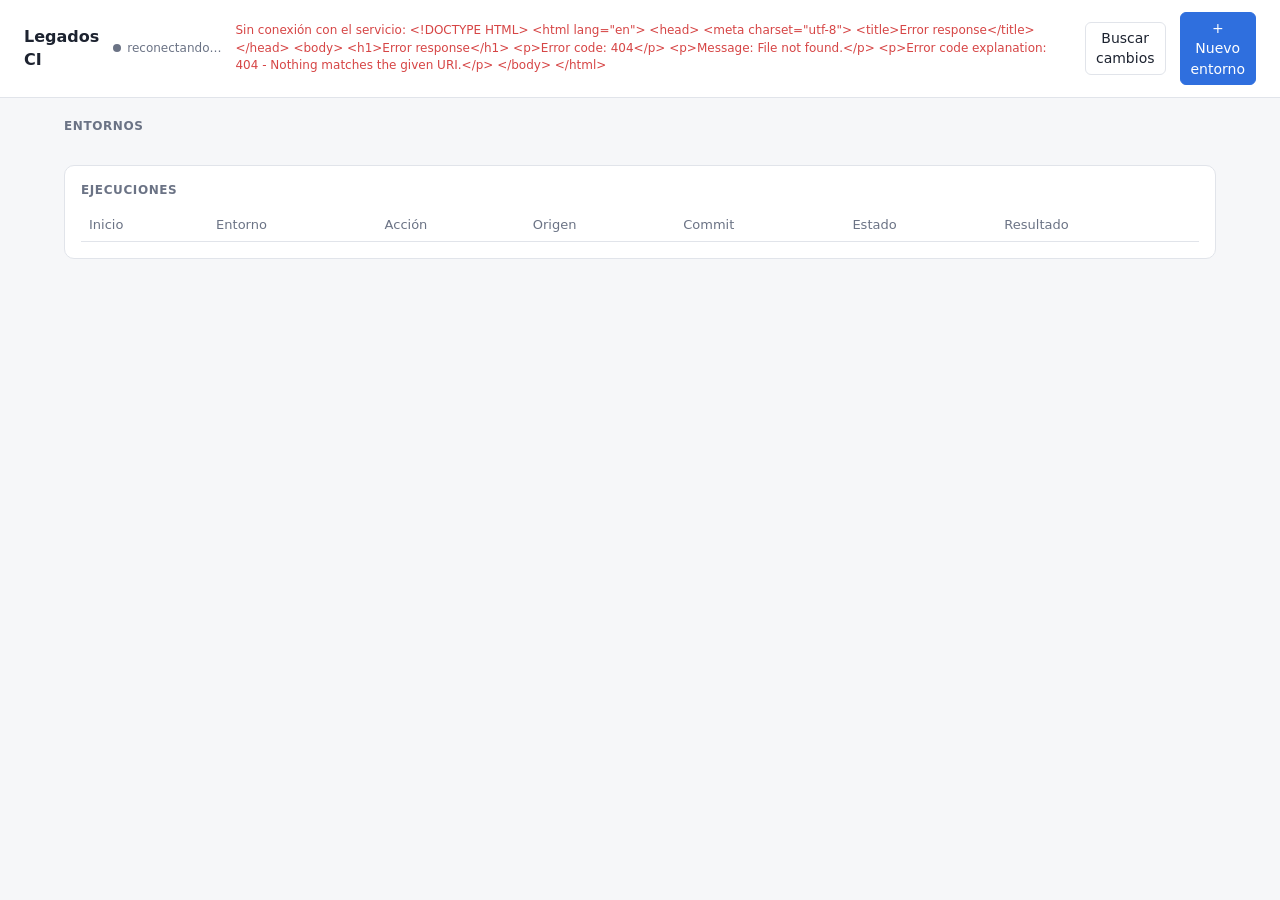
==== src/LegadosCI/wwwroot/index.html @ dcb75248 "Renombrar ENSE CI -> Legados CI Renombra la herramienta (namespace, csproj, carpeta src, servicio de" ====
<!doctype html>
<html lang="es">
<head>
<meta charset="utf-8">
<meta name="viewport" content="width=device-width, initial-scale=1">
<title>Legados CI</title>
<style>
  :root {
    --bg: #f6f7f9; --panel: #fff; --panel2: #f1f3f6; --text: #1d2330; --muted: #6b7385; --border: #e1e4ea;
    --accent: #2f6fde; --ok: #1f9d55; --bad: #d64545; --warn: #c98a00; --mono: ui-monospace, Consolas, monospace;
  }
  @media (prefers-color-scheme: dark) {
    :root { --bg: #14171d; --panel: #1c2028; --panel2: #232833; --text: #e4e7ee; --muted: #8b93a5; --border: #2c323d; --accent: #5b8ff0; }
  }
  * { box-sizing: border-box; }
  body { margin: 0; font: 14px/1.45 system-ui, -apple-system, "Segoe UI", sans-serif; background: var(--bg); color: var(--text); }
  header { display: flex; align-items: center; gap: 14px; padding: 12px 24px; border-bottom: 1px solid var(--border); background: var(--panel); position: sticky; top: 0; z-index: 5; }
  header h1 { font-size: 16px; margin: 0; }
  .live { display: inline-flex; align-items: center; gap: 6px; font-size: 12px; color: var(--muted); }
  .live i { width: 8px; height: 8px; border-radius: 50%; background: var(--muted); }
  .live.on i { background: var(--ok); box-shadow: 0 0 0 3px color-mix(in srgb, var(--ok) 25%, transparent); }
  header .meta { color: var(--muted); font-size: 12px; margin-right: auto; }
  main { max-width: 1200px; margin: 0 auto; padding: 20px 24px 60px; display: grid; gap: 20px; }
  h2 { font-size: 12px; text-transform: uppercase; letter-spacing: .05em; color: var(--muted); margin: 0 0 10px; display: flex; align-items: center; gap: 10px; }
  h2 .grow { flex: 1; }
  .card { background: var(--panel); border: 1px solid var(--border); border-radius: 10px; padding: 16px; }
  .envs { display: grid; gap: 12px; }
  .env { display: grid; grid-template-columns: 1fr 230px; gap: 12px 20px; }
  .env.busy { border-color: var(--accent); }
  .env-title { display: flex; align-items: center; gap: 8px; flex-wrap: wrap; }
  .env-title b { font-size: 15px; }
  .dot { width: 9px; height: 9px; border-radius: 50%; background: var(--muted); display: inline-block; }
  .dot.on { background: var(--ok); }
  .tag { font-size: 11px; padding: 1px 8px; border-radius: 10px; border: 1px solid var(--border); color: var(--muted); white-space: nowrap; }
  .tag.local { color: #8a5cf6; border-color: #8a5cf6; }
  .tag.warn { color: var(--warn); border-color: var(--warn); }
  .tag.busy { color: var(--accent); border-color: var(--accent); }
  .rows { display: grid; grid-template-columns: 105px 1fr; gap: 4px 10px; font-size: 13px; margin-top: 10px; }
  .rows > span:nth-child(odd) { color: var(--muted); }
  code, .mono { font-family: var(--mono); font-size: 12px; }
  .muted { color: var(--muted); }
  .status { margin-top: 10px; padding: 8px 10px; border-radius: 8px; background: var(--panel2); font-size: 13px; display: flex; gap: 8px; align-items: center; }
  .status.run { color: var(--accent); }
  .status.wait { color: var(--warn); }
  .spinner { width: 12px; height: 12px; border: 2px solid currentColor; border-right-color: transparent; border-radius: 50%; animation: spin .8s linear infinite; flex: none; }
  @keyframes spin { to { transform: rotate(360deg); } }
  details.pending { margin-top: 8px; font-size: 13px; }
  details.pending summary { cursor: pointer; color: var(--warn); }
  details.pending ul { margin: 6px 0 0; padding-left: 18px; }
  details.pending li { margin: 2px 0; }
  .actions { display: flex; flex-direction: column; gap: 6px; }
  .actions .row { display: flex; gap: 6px; }
  .actions .row > * { flex: 1; min-width: 0; }
  button, select, input { font: inherit; color: inherit; background: var(--panel); border: 1px solid var(--border); border-radius: 6px; padding: 5px 10px; }
  button { cursor: pointer; }
  button:hover:not(:disabled) { border-color: var(--accent); }
  button.primary { background: var(--accent); border-color: var(--accent); color: #fff; }
  button.danger:hover:not(:disabled) { border-color: var(--bad); color: var(--bad); }
  button:disabled { opacity: .5; cursor: default; }
  table { width: 100%; border-collapse: collapse; font-size: 13px; }
  th, td { text-align: left; padding: 6px 8px; border-bottom: 1px solid var(--border); vertical-align: top; }
  th { color: var(--muted); font-weight: 500; }
  tr.job { cursor: pointer; }
  tr.job:hover td { background: var(--panel2); }
  .st-Succeeded { color: var(--ok); } .st-Failed { color: var(--bad); } .st-Running { color: var(--accent); } .st-Queued { color: var(--muted); }
  pre.log { margin: 0; max-height: 480px; overflow: auto; background: #0f1218; color: #d5dae3; padding: 12px; border-radius: 6px; font: 12px/1.4 var(--mono); white-space: pre-wrap; }
  .err { color: var(--bad); }
  a { color: var(--accent); }
  .empty { color: var(--muted); text-align: center; padding: 28px; }

  /* branch picker */
  dialog { border: 1px solid var(--border); border-radius: 12px; padding: 0; width: min(760px, calc(100vw - 32px)); background: var(--panel); color: var(--text); }
  dialog::backdrop { background: rgb(0 0 0 / .45); }
  .picker-head { padding: 14px 16px; border-bottom: 1px solid var(--border); display: grid; gap: 10px; }
  .picker-head .row { display: flex; gap: 8px; align-items: center; flex-wrap: wrap; }
  .picker-head input[type=search] { flex: 1; min-width: 200px; padding: 8px 10px; }
  .seg { display: inline-flex; border: 1px solid var(--border); border-radius: 6px; overflow: hidden; }
  .seg button { border: 0; border-radius: 0; }
  .seg button.on { background: var(--accent); color: #fff; }
  .branch-list { max-height: 52vh; overflow: auto; padding: 6px 8px; }
  .group > .group-name { font-size: 12px; color: var(--muted); padding: 8px 8px 4px; text-transform: uppercase; letter-spacing: .04em; cursor: pointer; user-select: none; }
  .group.closed .branch { display: none; }
  .branch { display: grid; grid-template-columns: 1fr auto; gap: 2px 12px; padding: 8px 10px; border-radius: 8px; cursor: pointer; border: 1px solid transparent; }
  .branch:hover { background: var(--panel2); }
  .branch.sel { border-color: var(--accent); background: color-mix(in srgb, var(--accent) 10%, transparent); }
  .branch .bn { font-family: var(--mono); font-size: 13px; }
  .branch .when { font-size: 12px; color: var(--muted); text-align: right; }
  .branch .sub { grid-column: 1 / -1; font-size: 12px; color: var(--muted); white-space: nowrap; overflow: hidden; text-overflow: ellipsis; }
  .picker-foot { padding: 12px 16px; border-top: 1px solid var(--border); display: flex; gap: 8px; align-items: center; flex-wrap: wrap; }
  .picker-foot .grow { flex: 1; }
  .picker-foot input[name=name] { width: 170px; }

  #toasts { position: fixed; right: 16px; bottom: 16px; display: grid; gap: 8px; z-index: 10; }
  .toast { background: var(--panel); border: 1px solid var(--border); border-left: 4px solid var(--accent); border-radius: 8px; padding: 10px 14px; box-shadow: 0 6px 20px rgb(0 0 0 / .18); max-width: 380px; font-size: 13px; }
  .toast.ok { border-left-color: var(--ok); } .toast.bad { border-left-color: var(--bad); }
  @media (max-width: 760px) { .env { grid-template-columns: 1fr; } header { flex-wrap: wrap; } main { padding: 16px; } }
</style>
</head>
<body>
<header>
  <h1>Legados CI</h1>
  <span class="live" id="live"><i></i><span>conectando…</span></span>
  <span class="meta" id="meta"></span>
  <button id="fetch" title="Comprobar ahora el remoto y el repo local">Buscar cambios</button>
  <button class="primary" id="newEnv">+ Nuevo entorno</button>
</header>
<main>
  <section>
    <h2>Entornos</h2>
    <div class="envs" id="envs"></div>
  </section>

  <section class="card">
    <h2>Ejecuciones</h2>
    <table>
      <thead><tr><th>Inicio</th><th>Entorno</th><th>Acción</th><th>Origen</th><th>Commit</th><th>Estado</th><th>Resultado</th></tr></thead>
      <tbody id="jobs"></tbody>
    </table>
  </section>

  <section class="card" id="logCard" hidden>
    <h2><span id="logTitle">Log</span><span class="grow"></span><button id="closeLog">Cerrar</button></h2>
    <pre class="log" id="log"></pre>
  </section>
</main>

<dialog id="picker">
  <form method="dialog" id="pickerForm">
    <div class="picker-head">
      <b id="pickerTitle">Elegir rama</b>
      <div class="row">
        <input type="search" name="q" placeholder="Buscar rama, autor o mensaje…" autocomplete="off">
        <div class="seg" id="sourceSeg">
          <button type="button" data-source="remote" class="on">Remoto</button>
          <button type="button" data-source="local">Mi repo local</button>
        </div>
      </div>
    </div>
    <div class="branch-list" id="branchList"></div>
    <div class="picker-foot" id="pickerFoot">
      <span class="muted" id="pickedLabel">Ninguna rama seleccionada</span>
      <span class="grow"></span>
      <span data-new-only><input name="name" placeholder="nombre del entorno"></span>
      <select name="configuration" data-new-only>
        <option>Desenvolvimento</option><option>Qualidade</option><option>Producao</option><option>Release</option><option>Debug</option>
      </select>
      <label data-new-only class="muted"><input type="checkbox" name="autoDeploy" checked> auto-deploy</label>
      <button value="cancel" formnovalidate>Cancelar</button>
      <button class="primary" id="pickerOk" value="ok" disabled>Crear y desplegar</button>
    </div>
    <div class="err" id="pickerErr" style="padding:0 16px 12px"></div>
  </form>
</dialog>

<div id="toasts"></div>

<script>
const $ = s => document.querySelector(s);
const esc = s => String(s ?? '').replace(/[&<>"]/g, c => ({ '&': '&amp;', '<': '&lt;', '>': '&gt;', '"': '&quot;' }[c]));
const short = c => c ? c.slice(0, 7) : '—';
const ACTIONS = { Deploy: 'Deploy', Rollback: 'Rollback', Start: 'Arrancar', Stop: 'Parar', Restart: 'Reiniciar', Purge: 'Eliminar' };
const SOURCE = { remote: 'remoto', local: 'local' };

function ago(d) {
  if (!d) return '—';
  const s = Math.round((Date.now() - new Date(d)) / 1000);
  if (s < 0) return `en ${-s}s`;
  if (s < 60) return `hace ${s}s`;
  if (s < 3600) return `hace ${Math.floor(s / 60)} min`;
  if (s < 86400) return `hace ${Math.floor(s / 3600)} h`;
  return `hace ${Math.floor(s / 86400)} d`;
}
const fmt = d => d ? new Date(d).toLocaleString('es-ES', { dateStyle: 'short', timeStyle: 'short' }) : '—';

let state = null, branches = [], jobs = [], openLog = null, knownJobs = new Map();

async function api(method, url, body) {
  const r = await fetch(url, body ? { method, headers: { 'Content-Type': 'application/json' }, body: JSON.stringify(body) } : { method });
  if (!r.ok) throw new Error((await r.text()).replace(/^"|"$/g, '') || r.statusText);
  return r.headers.get('content-type')?.includes('json') ? r.json() : r.text();
}

function toast(text, kind = '') {
  const el = document.createElement('div');
  el.className = `toast ${kind}`;
  el.innerHTML = text;
  $('#toasts').append(el);
  setTimeout(() => el.remove(), 7000);
}

// ---------------------------------------------------------------- environments

function statusLine(e) {
  const j = e.job;
  if (j) {
    const what = j.status === 'Queued' ? 'En cola' : (j.step || 'Iniciando');
    const target = j.commit ? ` · <code>${short(j.commit)}</code>${j.subject ? ' ' + esc(j.subject) : ''}` : '';
    return `<div class="status run"><span class="spinner"></span><span><b>${ACTIONS[j.kind]}</b> · ${esc(what)}${target}</span>
      <a href="#" data-log="${j.id}" style="margin-left:auto">ver log</a></div>`;
  }
  if (e.autoDeployAt) {
    const secs = Math.max(0, Math.round((new Date(e.autoDeployAt) - Date.now()) / 1000));
    return `<div class="status wait"><span class="spinner"></span><span>Cambios detectados · deploy automático en <b data-countdown="${e.autoDeployAt}">${secs}s</b> (espera por si llegan más commits)</span></div>`;
  }
  return '';
}

function renderEnv(e) {
  const d = e.deployed, h = e.head;
  const upToDate = d && h && d.commit === h.commit;
  const backups = e.backups.map(b => `<option value="${esc(b.name)}">${fmt(b.date)} · ${esc(b.commit.slice(0, 7))} · ${esc(b.reason)}</option>`).join('');
  const busy = !!e.job;
  const pending = e.pending?.length
    ? `<details class="pending"><summary>${e.pending.length}${e.pending.length >= 30 ? '+' : ''} commit(s) sin desplegar</summary><ul>${
        e.pending.map(c => `<li><code>${short(c.commit)}</code> ${esc(c.subject)} <span class="muted">· ${esc(c.author)} · ${ago(c.date)}</span></li>`).join('')
      }</ul></details>` : '';
  return `<div class="card env ${busy ? 'busy' : ''}" data-env="${esc(e.name)}">
    <div>
      <div class="env-title">
        <span class="dot ${e.running ? 'on' : ''}" title="${e.running ? 'En ejecución' : 'Parado'}"></span>
        <b>${esc(e.name)}</b>
        <span class="tag mono ${e.source === 'local' ? 'local' : ''}" title="Origen: ${SOURCE[e.source]}">${esc(e.branch)}${e.source === 'local' ? ' · local' : ''}</span>
        <span class="tag">${esc(e.configuration)}</span>
        <span class="tag">${e.autoDeploy ? 'auto-deploy' : 'manual'}</span>
        ${!h ? '<span class="tag warn">la rama ya no existe</span>' : upToDate ? '<span class="tag">al día</span>' : d ? '<span class="tag warn">desactualizado</span>' : ''}
      </div>
      <div class="rows">
        <span>URL</span><span><a href="${esc(e.url)}" target="_blank">${esc(e.url)}</a></span>
        <span>Desplegado</span><span>${d ? `<code>${esc(d.shortCommit)}</code> ${esc(d.subject)} <span class="muted">· ${ago(d.deployedAt)}</span>` : '<span class="muted">nada todavía</span>'}</span>
        <span>Último commit</span><span>${h ? `<code>${short(h.commit)}</code> ${esc(h.subject)} <span class="muted">· ${esc(h.author)} · ${ago(h.date)}</span>` : '—'}</span>
      </div>
      ${pending}
      ${statusLine(e)}
    </div>
    <div class="actions">
      <button class="primary" data-act="deploy" ${busy ? 'disabled' : ''}>${upToDate ? 'Redesplegar' : 'Desplegar ahora'}</button>
      <div class="row">
        <select data-backup ${e.backups.length ? '' : 'disabled'} title="Backups">${backups || '<option>sin backups</option>'}</select>
      </div>
      <button data-act="rollback" ${busy || !e.backups.length ? 'disabled' : ''}>Restaurar backup</button>
      <div class="row">
        <button data-act="${e.running ? 'stop' : 'start'}" ${busy ? 'disabled' : ''}>${e.running ? 'Parar' : 'Arrancar'}</button>
        <button data-act="restart" ${busy ? 'disabled' : ''}>Reiniciar</button>
      </div>
      <div class="row">
        <button data-act="toggleAuto">${e.autoDeploy ? 'Pasar a manual' : 'Activar auto'}</button>
        <button data-act="changeBranch">Cambiar rama</button>
      </div>
      <button class="danger" data-act="delete" ${busy ? 'disabled' : ''}>Eliminar entorno</button>
    </div>
  </div>`;
}

function renderJobs() {
  $('#jobs').innerHTML = jobs.map(j => `<tr class="job" data-job="${j.id}">
      <td>${fmt(j.startedAt || j.queuedAt)}</td><td>${esc(j.env)}</td><td>${ACTIONS[j.kind] || j.kind}</td><td>${esc(j.trigger)}</td>
      <td><code>${short(j.commit)}</code></td><td class="st-${j.status}">${j.status}${j.step ? ' · ' + esc(j.step) : ''}</td><td>${esc(j.summary)}</td></tr>`).join('')
    || '<tr><td colspan="7" class="muted">Sin ejecuciones.</td></tr>';
}

function notifyFinished() {
  for (const j of jobs) {
    const before = knownJobs.get(j.id);
    if (before && before !== j.status && (j.status === 'Succeeded' || j.status === 'Failed')) {
      const ok = j.status === 'Succeeded';
      toast(`<b>${esc(j.env)}</b> · ${ACTIONS[j.kind]} ${ok ? 'completado' : 'fallido'}<br><span class="muted">${esc(j.summary)}</span>`, ok ? 'ok' : 'bad');
    }
    knownJobs.set(j.id, j.status);
  }
}

async function refresh() {
  try {
    [state, jobs] = await Promise.all([api('GET', '/api/state'), api('GET', '/api/jobs')]);
    $('#meta').innerHTML = `remoto revisado ${ago(state.lastCheck)} (cada ${state.pollIntervalSec}s)` +
      (state.localRepoPath ? ` · vigilando repo local` : '') +
      (state.lastError ? ` · <span class="err">${esc(state.lastError)}</span>` : '');
    $('#envs').innerHTML = state.environments.length
      ? state.environments.map(renderEnv).join('')
      : '<div class="card empty">No hay entornos todavía.<br><br><button class="primary" onclick="openPicker()">+ Crear el primero eligiendo una rama</button></div>';
    renderJobs();
    notifyFinished();
    if (openLog) await loadLog();
  } catch (err) {
    $('#meta').innerHTML = `<span class="err">Sin conexión con el servicio: ${esc(err.message)}</span>`;
  }
}

let refreshTimer = null;
const scheduleRefresh = () => { clearTimeout(refreshTimer); refreshTimer = setTimeout(refresh, 150); };

// Live updates (Server-Sent Events) + a slow fallback poll for things the server can't notice (e.g. IIS Express killed by hand).
function connect() {
  const es = new EventSource('/api/events');
  es.onopen = () => { $('#live').className = 'live on'; $('#live span').textContent = 'en vivo'; };
  es.onmessage = scheduleRefresh;
  es.onerror = () => { $('#live').className = 'live'; $('#live span').textContent = 'reconectando…'; };
}
setInterval(refresh, 15000);
setInterval(() => document.querySelectorAll('[data-countdown]').forEach(el => {
  el.textContent = Math.max(0, Math.round((new Date(el.dataset.countdown) - Date.now()) / 1000)) + 's';
}), 1000);

async function loadLog() {
  const pre = $('#log');
  const atBottom = pre.scrollTop + pre.clientHeight >= pre.scrollHeight - 20;
  pre.textContent = await api('GET', `/api/jobs/${openLog}/log`);
  const j = jobs.find(x => x.id === openLog);
  $('#logTitle').textContent = j ? `Log · ${j.env} · ${ACTIONS[j.kind] || j.kind} · ${j.status}` : 'Log';
  if (atBottom) pre.scrollTop = pre.scrollHeight;
}

function showLog(id) {
  openLog = id;
  $('#logCard').hidden = false;
  $('#log').textContent = '';
  loadLog().then(() => $('#logCard').scrollIntoView({ behavior: 'smooth' }));
}

$('#closeLog').onclick = () => { openLog = null; $('#logCard').hidden = true; };
$('#jobs').addEventListener('click', ev => { const row = ev.target.closest('tr[data-job]'); if (row) showLog(row.dataset.job); });

$('#envs').addEventListener('click', async ev => {
  const link = ev.target.closest('[data-log]');
  if (link) { ev.preventDefault(); showLog(link.dataset.log); return; }
  const btn = ev.target.closest('button[data-act]');
  if (!btn) return;
  const card = btn.closest('[data-env]'), name = card.dataset.env, act = btn.dataset.act;
  const env = state.environments.find(e => e.name === name);
  try {
    if (act === 'rollback') {
      const backup = card.querySelector('[data-backup]').value;
      if (!confirm(`¿Restaurar ${backup} en ${name}?\nLa versión actual se guardará antes en un zip.`)) return;
      await api('POST', `/api/envs/${name}/rollback?arg=${encodeURIComponent(backup)}`);
    } else if (act === 'delete') {
      if (!confirm(`¿Eliminar el entorno ${name}?\nSe para el sitio y se borran su carpeta y sus backups.`)) return;
      await api('DELETE', `/api/envs/${name}`);
    } else if (act === 'toggleAuto') {
      await api('PUT', `/api/envs/${name}`, { autoDeploy: !env.autoDeploy });
    } else if (act === 'changeBranch') {
      openPicker(env);
      return;
    } else {
      await api('POST', `/api/envs/${name}/${act}`);
    }
    refresh();
  } catch (err) { toast(esc(err.message), 'bad'); }
});

// ---------------------------------------------------------------- branch picker

const picker = { source: 'remote', selected: null, env: null, closed: new Set() };

async function openPicker(env = null) {
  picker.env = env;
  picker.source = env?.source || 'remote';
  picker.selected = env ? { name: env.branch, source: env.source } : null;
  const f = $('#pickerForm');
  f.q.value = '';
  f.name.value = '';
  $('#pickerErr').textContent = '';
  $('#pickerTitle').textContent = env ? `Cambiar la rama de «${env.name}»` : 'Nuevo entorno: elige una rama';
  $('#pickerOk').textContent = env ? 'Cambiar rama' : 'Crear y desplegar';
  document.querySelectorAll('[data-new-only]').forEach(el => el.hidden = !!env);
  $('#picker').showModal();
  branches = await api('GET', '/api/branches');
  renderBranches();
  f.q.focus();
}

function renderBranches() {
  document.querySelectorAll('#sourceSeg button').forEach(b => b.classList.toggle('on', b.dataset.source === picker.source));
  const q = $('#pickerForm').q.value.trim().toLowerCase();
  const used = new Map((state?.environments || []).map(e => [`${e.source}:${e.branch}`, e.name]));
  const list = branches.filter(b => b.source === picker.source &&
    (!q || b.name.toLowerCase().includes(q) || b.subject.toLowerCase().includes(q) || b.author.toLowerCase().includes(q)));

  // Group by the first path segment (feature/, bugfix/, …); branches without "/" go to "principales".
  const groups = new Map();
  for (const b of list) {
    const g = b.name.includes('/') ? b.name.split('/')[0] : 'principales';
    if (!groups.has(g)) groups.set(g, []);
    groups.get(g).push(b);
  }
  const order = [...groups.keys()].sort((a, b) => (a === 'principales' ? -1 : b === 'principales' ? 1 : a.localeCompare(b)));
  $('#branchList').innerHTML = order.map(g => `<div class="group ${picker.closed.has(g) && !q ? 'closed' : ''}" data-group="${esc(g)}">
      <div class="group-name">${picker.closed.has(g) && !q ? '▸' : '▾'} ${esc(g)} <span class="muted">(${groups.get(g).length})</span></div>
      ${groups.get(g).map(b => {
        const sel = picker.selected?.name === b.name && picker.selected?.source === b.source;
        const usedBy = used.get(`${b.source}:${b.name}`);
        return `<div class="branch ${sel ? 'sel' : ''}" data-branch="${esc(b.name)}">
          <span class="bn">${esc(b.name)} ${usedBy ? `<span class="tag">entorno: ${esc(usedBy)}</span>` : ''}</span>
          <span class="when">${ago(b.date)}</span>
          <span class="sub"><code>${short(b.commit)}</code> ${esc(b.subject)} · ${esc(b.author)}</span>
        </div>`;
      }).join('')}
    </div>`).join('') || `<div class="empty">${picker.source === 'local' ? 'No hay ramas del repo local (¿está configurado localRepoPath?).' : 'Ninguna rama coincide.'}</div>`;
  $('#pickedLabel').innerHTML = picker.selected ? `Seleccionada: <code>${esc(picker.selected.name)}</code> (${SOURCE[picker.selected.source]})` : 'Ninguna rama seleccionada';
  $('#pickerOk').disabled = !picker.selected;
}

const slug = s => s.toLowerCase().replace(/^(feature|feat|bugfix|fix|chore|hotfix)\//, '').replace(/[^a-z0-9]+/g, '-').replace(/^-+|-+$/g, '').slice(0, 40);

$('#pickerForm').q.addEventListener('input', renderBranches);
$('#sourceSeg').addEventListener('click', ev => {
  const b = ev.target.closest('button[data-source]');
  if (b) { picker.source = b.dataset.source; renderBranches(); }
});
$('#branchList').addEventListener('click', ev => {
  const gn = ev.target.closest('.group-name');
  if (gn) {
    const g = gn.parentElement.dataset.group;
    picker.closed.has(g) ? picker.closed.delete(g) : picker.closed.add(g);
    renderBranches();
    return;
  }
  const row = ev.target.closest('[data-branch]');
  if (!row) return;
  picker.selected = { name: row.dataset.branch, source: picker.source };
  const f = $('#pickerForm');
  if (!picker.env) f.name.value = slug(row.dataset.branch) + (picker.source === 'local' ? '-local' : '');
  renderBranches();
});
$('#branchList').addEventListener('dblclick', ev => { if (ev.target.closest('[data-branch]')) $('#pickerOk').click(); });

$('#pickerForm').addEventListener('submit', async ev => {
  if (ev.submitter?.value !== 'ok') return;
  ev.preventDefault();
  const f = ev.target, sel = picker.selected;
  try {
    if (picker.env) {
      await api('PUT', `/api/envs/${picker.env.name}`, { branch: sel.name, source: sel.source });
      toast(`<b>${esc(picker.env.name)}</b> ahora sigue <code>${esc(sel.name)}</code>`);
    } else {
      const name = f.name.value.trim() || slug(sel.name);
      await api('POST', '/api/envs', { name, branch: sel.name, source: sel.source, configuration: f.configuration.value, autoDeploy: f.autoDeploy.checked });
      toast(`Entorno <b>${esc(name)}</b> creado: desplegando <code>${esc(sel.name)}</code>…`);
    }
    $('#picker').close();
    refresh();
  } catch (err) { $('#pickerErr').textContent = err.message; }
});

$('#newEnv').onclick = () => openPicker();
$('#fetch').onclick = async () => {
  $('#fetch').disabled = true;
  try { await api('POST', '/api/fetch'); await refresh(); toast('Remoto y repo local revisados'); }
  catch (err) { toast(esc(err.message), 'bad'); }
  finally { $('#fetch').disabled = false; }
};

refresh();
connect();
</script>
</body>
</html>
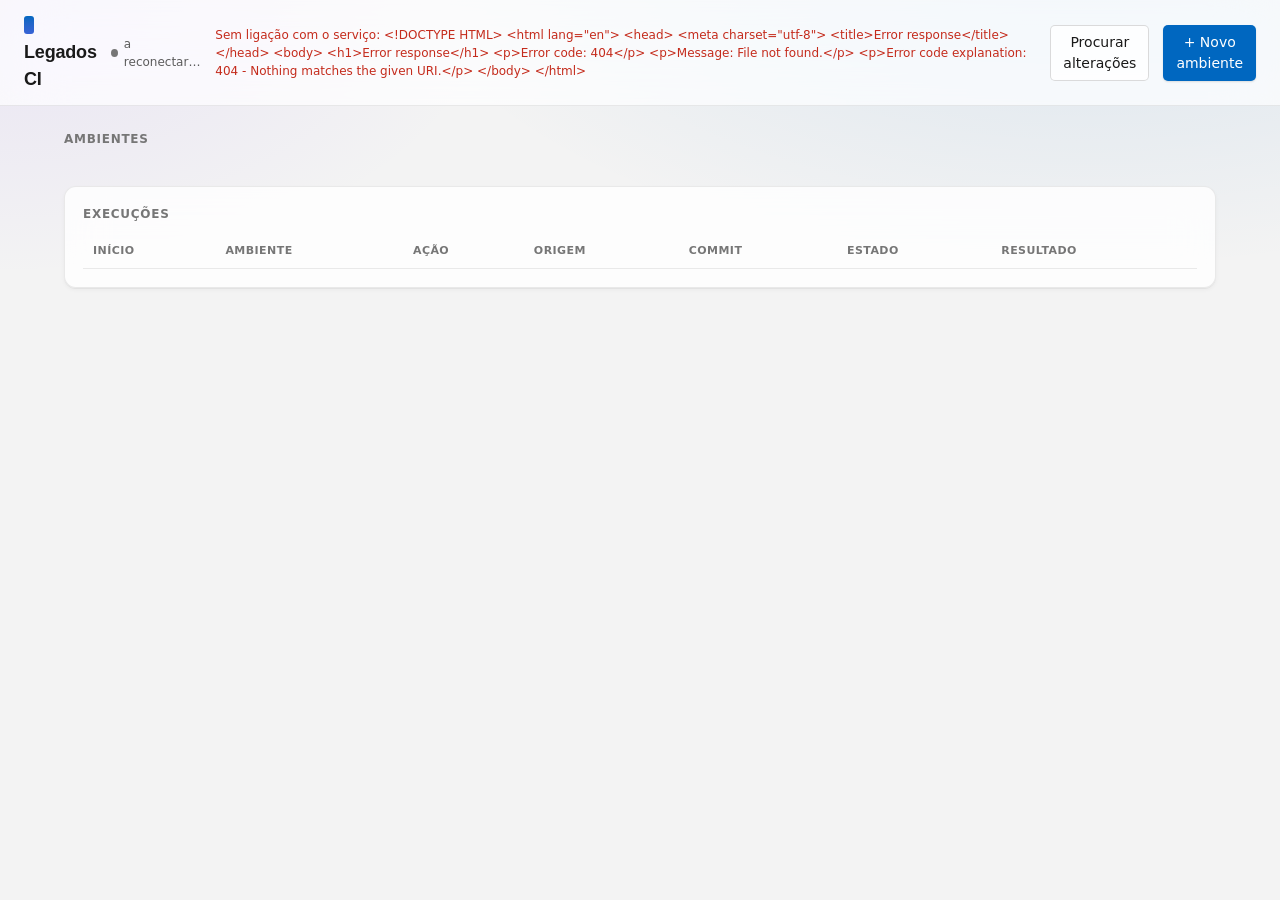
==== commit 3df863d1: "Panel Fluent pt-PT, CiRoot por defecto, workDir, flujo duplicar/configuracion" ====
--- a/src/LegadosCI/wwwroot/index.html
+++ b/src/LegadosCI/wwwroot/index.html
@@ -1,119 +1,208 @@
 <!doctype html>
-<html lang="es">
+<html lang="pt">
 <head>
 <meta charset="utf-8">
 <meta name="viewport" content="width=device-width, initial-scale=1">
 <title>Legados CI</title>
 <style>
+  /* ---- Windows 11 / Fluent design tokens ---- */
   :root {
-    --bg: #f6f7f9; --panel: #fff; --panel2: #f1f3f6; --text: #1d2330; --muted: #6b7385; --border: #e1e4ea;
-    --accent: #2f6fde; --ok: #1f9d55; --bad: #d64545; --warn: #c98a00; --mono: ui-monospace, Consolas, monospace;
+    color-scheme: light dark;
+    --bg: #f3f3f3;                      /* desktop */
+    --mica: rgba(255,255,255,.7);       /* layer over bg */
+    --panel: rgba(255,255,255,.8);      /* cards (acrylic-ish) */
+    --panel2: rgba(0,0,0,.035);         /* subtle fills */
+    --panel3: rgba(0,0,0,.06);
+    --text: #1a1a1a; --muted: #5c5c5c; --faint: #767676;
+    --border: rgba(0,0,0,.08); --border2: rgba(0,0,0,.14);
+    --accent: #0067c0; --accent-hover: #1975c5; --accent-press: #3183c8; --on-accent: #fff;
+    --ok: #0f7b0f; --bad: #c42b1c; --warn: #9d5d00; --local: #8a5cf6;
+    --mono: "Cascadia Code", ui-monospace, Consolas, monospace;
+    --r-lg: 12px; --r-md: 8px; --r-sm: 5px;
+    --shadow-card: 0 2px 4px rgba(0,0,0,.04), 0 1px 1px rgba(0,0,0,.05);
+    --shadow-flyout: 0 16px 40px rgba(0,0,0,.22), 0 0 1px rgba(0,0,0,.4);
   }
   @media (prefers-color-scheme: dark) {
-    :root { --bg: #14171d; --panel: #1c2028; --panel2: #232833; --text: #e4e7ee; --muted: #8b93a5; --border: #2c323d; --accent: #5b8ff0; }
+    :root {
+      --bg: #202020; --mica: rgba(44,44,44,.7); --panel: rgba(255,255,255,.055); --panel2: rgba(255,255,255,.045);
+      --panel3: rgba(255,255,255,.09); --text: #ffffff; --muted: #c8c8c8; --faint: #a0a0a0;
+      --border: rgba(255,255,255,.08); --border2: rgba(255,255,255,.14);
+      --accent: #60cdff; --accent-hover: #57c0ef; --accent-press: #4faad9; --on-accent: #1a1a1a;
+      --ok: #6ccb5f; --bad: #ff99a4; --warn: #fce100;
+      --shadow-card: 0 2px 6px rgba(0,0,0,.3); --shadow-flyout: 0 16px 48px rgba(0,0,0,.55), 0 0 1px rgba(0,0,0,.8);
+    }
   }
   * { box-sizing: border-box; }
-  body { margin: 0; font: 14px/1.45 system-ui, -apple-system, "Segoe UI", sans-serif; background: var(--bg); color: var(--text); }
-  header { display: flex; align-items: center; gap: 14px; padding: 12px 24px; border-bottom: 1px solid var(--border); background: var(--panel); position: sticky; top: 0; z-index: 5; }
-  header h1 { font-size: 16px; margin: 0; }
+  body {
+    margin: 0; color: var(--text);
+    font: 14px/1.5 "Segoe UI Variable Text", "Segoe UI", system-ui, -apple-system, sans-serif;
+    background:
+      radial-gradient(1200px 600px at 85% -10%, color-mix(in srgb, var(--accent) 12%, transparent), transparent 60%),
+      radial-gradient(900px 500px at 0% 0%, color-mix(in srgb, var(--local) 10%, transparent), transparent 55%),
+      var(--bg);
+    background-attachment: fixed;
+    -webkit-font-smoothing: antialiased;
+  }
+  ::selection { background: color-mix(in srgb, var(--accent) 35%, transparent); }
+
+  header {
+    display: flex; align-items: center; gap: 14px; padding: 12px 24px; position: sticky; top: 0; z-index: 5;
+    background: var(--mica); border-bottom: 1px solid var(--border);
+    backdrop-filter: saturate(180%) blur(30px); -webkit-backdrop-filter: saturate(180%) blur(30px);
+  }
+  header h1 { font-size: 18px; font-weight: 600; margin: 0; font-family: "Segoe UI Variable Display", "Segoe UI", sans-serif; letter-spacing: -.01em; }
+  header h1::before { content: ""; display: inline-block; width: 10px; height: 18px; margin-right: 9px; vertical-align: -3px; border-radius: 3px; background: linear-gradient(var(--accent), color-mix(in srgb, var(--accent) 60%, var(--local))); }
   .live { display: inline-flex; align-items: center; gap: 6px; font-size: 12px; color: var(--muted); }
-  .live i { width: 8px; height: 8px; border-radius: 50%; background: var(--muted); }
-  .live.on i { background: var(--ok); box-shadow: 0 0 0 3px color-mix(in srgb, var(--ok) 25%, transparent); }
+  .live i { width: 8px; height: 8px; border-radius: 50%; background: var(--faint); transition: .2s; }
+  .live.on i { background: var(--ok); box-shadow: 0 0 0 4px color-mix(in srgb, var(--ok) 22%, transparent); }
   header .meta { color: var(--muted); font-size: 12px; margin-right: auto; }
-  main { max-width: 1200px; margin: 0 auto; padding: 20px 24px 60px; display: grid; gap: 20px; }
-  h2 { font-size: 12px; text-transform: uppercase; letter-spacing: .05em; color: var(--muted); margin: 0 0 10px; display: flex; align-items: center; gap: 10px; }
+
+  main { max-width: 1200px; margin: 0 auto; padding: 24px 24px 72px; display: grid; gap: 26px; }
+  h2 { font-size: 12px; text-transform: uppercase; letter-spacing: .06em; color: var(--faint); font-weight: 600; margin: 0 0 12px; display: flex; align-items: center; gap: 10px; }
   h2 .grow { flex: 1; }
-  .card { background: var(--panel); border: 1px solid var(--border); border-radius: 10px; padding: 16px; }
-  .envs { display: grid; gap: 12px; }
-  .env { display: grid; grid-template-columns: 1fr 230px; gap: 12px 20px; }
-  .env.busy { border-color: var(--accent); }
+
+  .card {
+    background: var(--panel); border: 1px solid var(--border); border-radius: var(--r-lg); padding: 18px;
+    box-shadow: var(--shadow-card); backdrop-filter: blur(20px); -webkit-backdrop-filter: blur(20px);
+  }
+  .envs { display: grid; gap: 14px; }
+  .env {
+    display: grid; grid-template-columns: 1fr 240px; gap: 14px 24px;
+    transition: border-color .2s, box-shadow .2s, transform .2s;
+  }
+  .env:hover { box-shadow: 0 6px 18px rgba(0,0,0,.08); }
+  .env.busy { border-color: color-mix(in srgb, var(--accent) 55%, var(--border)); box-shadow: 0 0 0 1px color-mix(in srgb, var(--accent) 35%, transparent), var(--shadow-card); }
   .env-title { display: flex; align-items: center; gap: 8px; flex-wrap: wrap; }
-  .env-title b { font-size: 15px; }
-  .dot { width: 9px; height: 9px; border-radius: 50%; background: var(--muted); display: inline-block; }
-  .dot.on { background: var(--ok); }
-  .tag { font-size: 11px; padding: 1px 8px; border-radius: 10px; border: 1px solid var(--border); color: var(--muted); white-space: nowrap; }
-  .tag.local { color: #8a5cf6; border-color: #8a5cf6; }
-  .tag.warn { color: var(--warn); border-color: var(--warn); }
-  .tag.busy { color: var(--accent); border-color: var(--accent); }
-  .rows { display: grid; grid-template-columns: 105px 1fr; gap: 4px 10px; font-size: 13px; margin-top: 10px; }
-  .rows > span:nth-child(odd) { color: var(--muted); }
+  .env-title b { font-size: 16px; font-weight: 600; font-family: "Segoe UI Variable Display", "Segoe UI", sans-serif; }
+  .dot { width: 9px; height: 9px; border-radius: 50%; background: var(--faint); display: inline-block; flex: none; }
+  .dot.on { background: var(--ok); box-shadow: 0 0 0 4px color-mix(in srgb, var(--ok) 20%, transparent); }
+
+  .tag { font-size: 11px; font-weight: 500; padding: 2px 9px; border-radius: 999px; background: var(--panel3); color: var(--muted); white-space: nowrap; border: 1px solid transparent; }
+  .tag.local { color: var(--local); background: color-mix(in srgb, var(--local) 14%, transparent); }
+  .tag.warn { color: var(--warn); background: color-mix(in srgb, var(--warn) 16%, transparent); }
+  .tag.busy { color: var(--accent); background: color-mix(in srgb, var(--accent) 16%, transparent); }
+
+  .rows { display: grid; grid-template-columns: 110px 1fr; gap: 6px 12px; font-size: 13px; margin-top: 12px; }
+  .rows > span:nth-child(odd) { color: var(--faint); }
   code, .mono { font-family: var(--mono); font-size: 12px; }
+  code { background: var(--panel2); padding: 1px 6px; border-radius: var(--r-sm); }
   .muted { color: var(--muted); }
-  .status { margin-top: 10px; padding: 8px 10px; border-radius: 8px; background: var(--panel2); font-size: 13px; display: flex; gap: 8px; align-items: center; }
-  .status.run { color: var(--accent); }
-  .status.wait { color: var(--warn); }
-  .spinner { width: 12px; height: 12px; border: 2px solid currentColor; border-right-color: transparent; border-radius: 50%; animation: spin .8s linear infinite; flex: none; }
+
+  .status { margin-top: 12px; padding: 9px 12px; border-radius: var(--r-md); background: var(--panel2); font-size: 13px; display: flex; gap: 8px; align-items: center; }
+  .status.run { color: var(--accent); background: color-mix(in srgb, var(--accent) 10%, transparent); }
+  .status.wait { color: var(--warn); background: color-mix(in srgb, var(--warn) 12%, transparent); }
+  .spinner { width: 13px; height: 13px; border: 2px solid currentColor; border-right-color: transparent; border-radius: 50%; animation: spin .8s linear infinite; flex: none; }
   @keyframes spin { to { transform: rotate(360deg); } }
-  details.pending { margin-top: 8px; font-size: 13px; }
+
+  details.pending { margin-top: 10px; font-size: 13px; }
   details.pending summary { cursor: pointer; color: var(--warn); }
   details.pending ul { margin: 6px 0 0; padding-left: 18px; }
   details.pending li { margin: 2px 0; }
-  .actions { display: flex; flex-direction: column; gap: 6px; }
-  .actions .row { display: flex; gap: 6px; }
+
+  .actions { display: flex; flex-direction: column; gap: 7px; }
+  .actions .row { display: flex; gap: 7px; }
   .actions .row > * { flex: 1; min-width: 0; }
-  button, select, input { font: inherit; color: inherit; background: var(--panel); border: 1px solid var(--border); border-radius: 6px; padding: 5px 10px; }
-  button { cursor: pointer; }
-  button:hover:not(:disabled) { border-color: var(--accent); }
-  button.primary { background: var(--accent); border-color: var(--accent); color: #fff; }
-  button.danger:hover:not(:disabled) { border-color: var(--bad); color: var(--bad); }
-  button:disabled { opacity: .5; cursor: default; }
+
+  /* Fluent controls */
+  button, select, input {
+    font: inherit; color: inherit; background: var(--panel); border: 1px solid var(--border2); border-radius: var(--r-sm);
+    padding: 6px 12px; transition: background .12s, border-color .12s, box-shadow .12s, opacity .12s;
+  }
+  button { cursor: pointer; font-weight: 500; }
+  button:hover:not(:disabled) { background: var(--panel3); }
+  button:active:not(:disabled) { background: var(--panel2); transform: translateY(.5px); }
+  button:focus-visible, select:focus-visible, input:focus-visible { outline: 2px solid var(--accent); outline-offset: 1px; }
+  button.primary { background: var(--accent); border-color: transparent; color: var(--on-accent); box-shadow: 0 1px 2px rgba(0,0,0,.12); }
+  button.primary:hover:not(:disabled) { background: var(--accent-hover); }
+  button.primary:active:not(:disabled) { background: var(--accent-press); }
+  button.danger:hover:not(:disabled) { background: color-mix(in srgb, var(--bad) 14%, transparent); border-color: color-mix(in srgb, var(--bad) 45%, transparent); color: var(--bad); }
+  button:disabled { opacity: .4; cursor: default; }
+  select:hover:not(:disabled), input:hover { border-color: color-mix(in srgb, var(--accent) 40%, var(--border2)); }
+  input::placeholder { color: var(--faint); }
+  /* The native <select> popup is painted by the OS and does not inherit translucent tokens,
+     so give both the control and its options solid, theme-aware colors (otherwise light-on-light). */
+  select {
+    background-color: Field; color: FieldText;
+    appearance: none;
+    background-image: linear-gradient(45deg, transparent 50%, currentColor 50%), linear-gradient(135deg, currentColor 50%, transparent 50%);
+    background-position: calc(100% - 15px) center, calc(100% - 10px) center;
+    background-size: 5px 5px, 5px 5px; background-repeat: no-repeat;
+    padding-right: 28px;
+  }
+  select option { background-color: Field; color: FieldText; }
+  select:disabled { opacity: .4; }
+
   table { width: 100%; border-collapse: collapse; font-size: 13px; }
-  th, td { text-align: left; padding: 6px 8px; border-bottom: 1px solid var(--border); vertical-align: top; }
-  th { color: var(--muted); font-weight: 500; }
-  tr.job { cursor: pointer; }
+  th, td { text-align: left; padding: 8px 10px; border-bottom: 1px solid var(--border); vertical-align: top; }
+  th { color: var(--faint); font-weight: 600; font-size: 11px; text-transform: uppercase; letter-spacing: .04em; }
+  tbody tr:last-child td { border-bottom: 0; }
+  tr.job { cursor: pointer; transition: background .12s; }
   tr.job:hover td { background: var(--panel2); }
+  tr.job td:first-child { border-top-left-radius: var(--r-sm); border-bottom-left-radius: var(--r-sm); }
+  tr.job td:last-child { border-top-right-radius: var(--r-sm); border-bottom-right-radius: var(--r-sm); }
   .st-Succeeded { color: var(--ok); } .st-Failed { color: var(--bad); } .st-Running { color: var(--accent); } .st-Queued { color: var(--muted); }
-  pre.log { margin: 0; max-height: 480px; overflow: auto; background: #0f1218; color: #d5dae3; padding: 12px; border-radius: 6px; font: 12px/1.4 var(--mono); white-space: pre-wrap; }
+
+  pre.log { margin: 0; max-height: 480px; overflow: auto; background: #0c0c0c; color: #e6e6e6; padding: 14px; border-radius: var(--r-md); font: 12px/1.5 var(--mono); white-space: pre-wrap; border: 1px solid var(--border); }
   .err { color: var(--bad); }
-  a { color: var(--accent); }
-  .empty { color: var(--muted); text-align: center; padding: 28px; }
-
-  /* branch picker */
-  dialog { border: 1px solid var(--border); border-radius: 12px; padding: 0; width: min(760px, calc(100vw - 32px)); background: var(--panel); color: var(--text); }
-  dialog::backdrop { background: rgb(0 0 0 / .45); }
-  .picker-head { padding: 14px 16px; border-bottom: 1px solid var(--border); display: grid; gap: 10px; }
+  a { color: var(--accent); text-decoration: none; }
+  a:hover { text-decoration: underline; }
+  .empty { color: var(--muted); text-align: center; padding: 36px; }
+
+  /* branch picker (Fluent content dialog) */
+  dialog { border: 1px solid var(--border); border-radius: var(--r-lg); padding: 0; width: min(760px, calc(100vw - 32px)); background: var(--mica); color: var(--text); box-shadow: var(--shadow-flyout); backdrop-filter: saturate(180%) blur(40px); -webkit-backdrop-filter: saturate(180%) blur(40px); }
+  dialog::backdrop { background: rgb(0 0 0 / .4); backdrop-filter: blur(2px); }
+  dialog[open] { animation: pop .18s cubic-bezier(.1,.9,.2,1); }
+  @keyframes pop { from { opacity: 0; transform: scale(.96) translateY(8px); } to { opacity: 1; transform: none; } }
+  .picker-head { padding: 16px 18px; border-bottom: 1px solid var(--border); display: grid; gap: 12px; }
+  .picker-head b { font-size: 16px; font-weight: 600; font-family: "Segoe UI Variable Display", "Segoe UI", sans-serif; }
   .picker-head .row { display: flex; gap: 8px; align-items: center; flex-wrap: wrap; }
-  .picker-head input[type=search] { flex: 1; min-width: 200px; padding: 8px 10px; }
-  .seg { display: inline-flex; border: 1px solid var(--border); border-radius: 6px; overflow: hidden; }
-  .seg button { border: 0; border-radius: 0; }
-  .seg button.on { background: var(--accent); color: #fff; }
-  .branch-list { max-height: 52vh; overflow: auto; padding: 6px 8px; }
-  .group > .group-name { font-size: 12px; color: var(--muted); padding: 8px 8px 4px; text-transform: uppercase; letter-spacing: .04em; cursor: pointer; user-select: none; }
+  .picker-head input[type=search] { flex: 1; min-width: 200px; padding: 8px 12px; border-radius: var(--r-md); }
+  .seg { display: inline-flex; border: 1px solid var(--border2); border-radius: var(--r-md); overflow: hidden; background: var(--panel2); }
+  .seg button { border: 0; border-radius: 0; background: transparent; }
+  .seg button.on { background: var(--accent); color: var(--on-accent); }
+  .branch-list { max-height: 52vh; overflow: auto; padding: 8px; }
+  .group > .group-name { font-size: 11px; color: var(--faint); font-weight: 600; padding: 10px 8px 4px; text-transform: uppercase; letter-spacing: .05em; cursor: pointer; user-select: none; }
   .group.closed .branch { display: none; }
-  .branch { display: grid; grid-template-columns: 1fr auto; gap: 2px 12px; padding: 8px 10px; border-radius: 8px; cursor: pointer; border: 1px solid transparent; }
+  .branch { display: grid; grid-template-columns: 1fr auto; gap: 2px 12px; padding: 9px 11px; border-radius: var(--r-md); cursor: pointer; border: 1px solid transparent; position: relative; transition: background .1s; }
   .branch:hover { background: var(--panel2); }
-  .branch.sel { border-color: var(--accent); background: color-mix(in srgb, var(--accent) 10%, transparent); }
+  .branch.sel { border-color: color-mix(in srgb, var(--accent) 50%, transparent); background: color-mix(in srgb, var(--accent) 12%, transparent); }
+  .branch.sel::before { content: ""; position: absolute; left: 0; top: 50%; transform: translateY(-50%); width: 3px; height: 18px; border-radius: 3px; background: var(--accent); }
   .branch .bn { font-family: var(--mono); font-size: 13px; }
-  .branch .when { font-size: 12px; color: var(--muted); text-align: right; }
-  .branch .sub { grid-column: 1 / -1; font-size: 12px; color: var(--muted); white-space: nowrap; overflow: hidden; text-overflow: ellipsis; }
-  .picker-foot { padding: 12px 16px; border-top: 1px solid var(--border); display: flex; gap: 8px; align-items: center; flex-wrap: wrap; }
+  .branch .when { font-size: 12px; color: var(--faint); text-align: right; }
+  .branch .sub { grid-column: 1 / -1; font-size: 12px; color: var(--faint); white-space: nowrap; overflow: hidden; text-overflow: ellipsis; }
+  .picker-foot { padding: 14px 18px; border-top: 1px solid var(--border); display: flex; gap: 10px; align-items: center; flex-wrap: wrap; }
   .picker-foot .grow { flex: 1; }
-  .picker-foot input[name=name] { width: 170px; }
-
-  #toasts { position: fixed; right: 16px; bottom: 16px; display: grid; gap: 8px; z-index: 10; }
-  .toast { background: var(--panel); border: 1px solid var(--border); border-left: 4px solid var(--accent); border-radius: 8px; padding: 10px 14px; box-shadow: 0 6px 20px rgb(0 0 0 / .18); max-width: 380px; font-size: 13px; }
+  .picker-foot label { display: inline-flex; align-items: center; gap: 6px; font-size: 12px; }
+  .picker-foot select { border-radius: var(--r-sm); }
+  .picker-foot input[name=name] { width: 170px; border-radius: var(--r-sm); }
+
+  #toasts { position: fixed; right: 18px; bottom: 18px; display: grid; gap: 10px; z-index: 10; }
+  .toast { background: var(--mica); border: 1px solid var(--border); border-left: 4px solid var(--accent); border-radius: var(--r-md); padding: 12px 15px; box-shadow: var(--shadow-flyout); max-width: 380px; font-size: 13px; backdrop-filter: blur(30px); -webkit-backdrop-filter: blur(30px); animation: toastin .25s cubic-bezier(.1,.9,.2,1); }
+  @keyframes toastin { from { opacity: 0; transform: translateX(20px); } to { opacity: 1; transform: none; } }
   .toast.ok { border-left-color: var(--ok); } .toast.bad { border-left-color: var(--bad); }
+
+  @media (prefers-reduced-motion: reduce) { * { animation: none !important; transition: none !important; } }
   @media (max-width: 760px) { .env { grid-template-columns: 1fr; } header { flex-wrap: wrap; } main { padding: 16px; } }
 </style>
 </head>
 <body>
 <header>
   <h1>Legados CI</h1>
-  <span class="live" id="live"><i></i><span>conectando…</span></span>
+  <span class="live" id="live"><i></i><span>a ligar…</span></span>
   <span class="meta" id="meta"></span>
-  <button id="fetch" title="Comprobar ahora el remoto y el repo local">Buscar cambios</button>
-  <button class="primary" id="newEnv">+ Nuevo entorno</button>
+  <button id="fetch" title="Verificar agora o remoto e o repositório local">Procurar alterações</button>
+  <button class="primary" id="newEnv">+ Novo ambiente</button>
 </header>
 <main>
   <section>
-    <h2>Entornos</h2>
+    <h2>Ambientes</h2>
     <div class="envs" id="envs"></div>
   </section>
 
   <section class="card">
-    <h2>Ejecuciones</h2>
+    <h2>Execuções</h2>
     <table>
-      <thead><tr><th>Inicio</th><th>Entorno</th><th>Acción</th><th>Origen</th><th>Commit</th><th>Estado</th><th>Resultado</th></tr></thead>
+      <thead><tr><th>Início</th><th>Ambiente</th><th>Ação</th><th>Origem</th><th>Commit</th><th>Estado</th><th>Resultado</th></tr></thead>
       <tbody id="jobs"></tbody>
     </table>
   </section>
@@ -127,26 +216,26 @@
 <dialog id="picker">
   <form method="dialog" id="pickerForm">
     <div class="picker-head">
-      <b id="pickerTitle">Elegir rama</b>
+      <b id="pickerTitle">Escolher branch</b>
       <div class="row">
-        <input type="search" name="q" placeholder="Buscar rama, autor o mensaje…" autocomplete="off">
+        <input type="search" name="q" placeholder="Procurar branch, autor ou mensagem…" autocomplete="off">
         <div class="seg" id="sourceSeg">
           <button type="button" data-source="remote" class="on">Remoto</button>
-          <button type="button" data-source="local">Mi repo local</button>
+          <button type="button" data-source="local">Meu repo local</button>
         </div>
       </div>
     </div>
     <div class="branch-list" id="branchList"></div>
     <div class="picker-foot" id="pickerFoot">
-      <span class="muted" id="pickedLabel">Ninguna rama seleccionada</span>
+      <span class="muted" id="pickedLabel">Nenhuma branch selecionada</span>
       <span class="grow"></span>
-      <span data-new-only><input name="name" placeholder="nombre del entorno"></span>
-      <select name="configuration" data-new-only>
-        <option>Desenvolvimento</option><option>Qualidade</option><option>Producao</option><option>Release</option><option>Debug</option>
-      </select>
+      <span data-new-only><input name="name" placeholder="nome do ambiente"></span>
+      <label class="muted">Configuração
+        <select name="configuration" aria-label="Configuração de compilação"><option>Desenvolvimento</option></select>
+      </label>
       <label data-new-only class="muted"><input type="checkbox" name="autoDeploy" checked> auto-deploy</label>
       <button value="cancel" formnovalidate>Cancelar</button>
-      <button class="primary" id="pickerOk" value="ok" disabled>Crear y desplegar</button>
+      <button class="primary" id="pickerOk" value="ok" disabled>Criar e implantar</button>
     </div>
     <div class="err" id="pickerErr" style="padding:0 16px 12px"></div>
   </form>
@@ -158,19 +247,20 @@
 const $ = s => document.querySelector(s);
 const esc = s => String(s ?? '').replace(/[&<>"]/g, c => ({ '&': '&amp;', '<': '&lt;', '>': '&gt;', '"': '&quot;' }[c]));
 const short = c => c ? c.slice(0, 7) : '—';
-const ACTIONS = { Deploy: 'Deploy', Rollback: 'Rollback', Start: 'Arrancar', Stop: 'Parar', Restart: 'Reiniciar', Purge: 'Eliminar' };
+const ACTIONS = { Deploy: 'Deploy', Rollback: 'Rollback', Start: 'Iniciar', Stop: 'Parar', Restart: 'Reiniciar', Purge: 'Eliminar' };
 const SOURCE = { remote: 'remoto', local: 'local' };
+const STATUS = { Queued: 'Na fila', Running: 'A executar', Succeeded: 'Concluído', Failed: 'Falhou' };
 
 function ago(d) {
   if (!d) return '—';
   const s = Math.round((Date.now() - new Date(d)) / 1000);
-  if (s < 0) return `en ${-s}s`;
-  if (s < 60) return `hace ${s}s`;
-  if (s < 3600) return `hace ${Math.floor(s / 60)} min`;
-  if (s < 86400) return `hace ${Math.floor(s / 3600)} h`;
-  return `hace ${Math.floor(s / 86400)} d`;
-}
-const fmt = d => d ? new Date(d).toLocaleString('es-ES', { dateStyle: 'short', timeStyle: 'short' }) : '—';
+  if (s < 0) return `em ${-s}s`;
+  if (s < 60) return `há ${s}s`;
+  if (s < 3600) return `há ${Math.floor(s / 60)} min`;
+  if (s < 86400) return `há ${Math.floor(s / 3600)} h`;
+  return `há ${Math.floor(s / 86400)} d`;
+}
+const fmt = d => d ? new Date(d).toLocaleString('pt-PT', { dateStyle: 'short', timeStyle: 'short' }) : '—';
 
 let state = null, branches = [], jobs = [], openLog = null, knownJobs = new Map();
 
@@ -211,42 +301,43 @@
   const backups = e.backups.map(b => `<option value="${esc(b.name)}">${fmt(b.date)} · ${esc(b.commit.slice(0, 7))} · ${esc(b.reason)}</option>`).join('');
   const busy = !!e.job;
   const pending = e.pending?.length
-    ? `<details class="pending"><summary>${e.pending.length}${e.pending.length >= 30 ? '+' : ''} commit(s) sin desplegar</summary><ul>${
+    ? `<details class="pending"><summary>${e.pending.length}${e.pending.length >= 30 ? '+' : ''} commit(s) por implantar</summary><ul>${
         e.pending.map(c => `<li><code>${short(c.commit)}</code> ${esc(c.subject)} <span class="muted">· ${esc(c.author)} · ${ago(c.date)}</span></li>`).join('')
       }</ul></details>` : '';
   return `<div class="card env ${busy ? 'busy' : ''}" data-env="${esc(e.name)}">
     <div>
       <div class="env-title">
-        <span class="dot ${e.running ? 'on' : ''}" title="${e.running ? 'En ejecución' : 'Parado'}"></span>
+        <span class="dot ${e.running ? 'on' : ''}" title="${e.running ? 'Em execução' : 'Parado'}"></span>
         <b>${esc(e.name)}</b>
-        <span class="tag mono ${e.source === 'local' ? 'local' : ''}" title="Origen: ${SOURCE[e.source]}">${esc(e.branch)}${e.source === 'local' ? ' · local' : ''}</span>
+        <span class="tag mono ${e.source === 'local' ? 'local' : ''}" title="Origem: ${SOURCE[e.source]}">${esc(e.branch)}${e.source === 'local' ? ' · local' : ''}</span>
         <span class="tag">${esc(e.configuration)}</span>
         <span class="tag">${e.autoDeploy ? 'auto-deploy' : 'manual'}</span>
-        ${!h ? '<span class="tag warn">la rama ya no existe</span>' : upToDate ? '<span class="tag">al día</span>' : d ? '<span class="tag warn">desactualizado</span>' : ''}
+        ${!h ? '<span class="tag warn">a branch já não existe</span>' : upToDate ? '<span class="tag">atualizado</span>' : d ? '<span class="tag warn">desatualizado</span>' : ''}
       </div>
       <div class="rows">
         <span>URL</span><span><a href="${esc(e.url)}" target="_blank">${esc(e.url)}</a></span>
-        <span>Desplegado</span><span>${d ? `<code>${esc(d.shortCommit)}</code> ${esc(d.subject)} <span class="muted">· ${ago(d.deployedAt)}</span>` : '<span class="muted">nada todavía</span>'}</span>
+        <span>Implantado</span><span>${d ? `<code>${esc(d.shortCommit)}</code> ${esc(d.subject)} <span class="muted">· ${ago(d.deployedAt)}</span>` : '<span class="muted">nada ainda</span>'}</span>
         <span>Último commit</span><span>${h ? `<code>${short(h.commit)}</code> ${esc(h.subject)} <span class="muted">· ${esc(h.author)} · ${ago(h.date)}</span>` : '—'}</span>
       </div>
       ${pending}
       ${statusLine(e)}
     </div>
     <div class="actions">
-      <button class="primary" data-act="deploy" ${busy ? 'disabled' : ''}>${upToDate ? 'Redesplegar' : 'Desplegar ahora'}</button>
+      <button class="primary" data-act="deploy" ${busy ? 'disabled' : ''}>${upToDate ? 'Reimplantar' : 'Implantar agora'}</button>
       <div class="row">
-        <select data-backup ${e.backups.length ? '' : 'disabled'} title="Backups">${backups || '<option>sin backups</option>'}</select>
+        <select data-backup ${e.backups.length ? '' : 'disabled'} title="Backups">${backups || '<option>sem backups</option>'}</select>
       </div>
       <button data-act="rollback" ${busy || !e.backups.length ? 'disabled' : ''}>Restaurar backup</button>
       <div class="row">
-        <button data-act="${e.running ? 'stop' : 'start'}" ${busy ? 'disabled' : ''}>${e.running ? 'Parar' : 'Arrancar'}</button>
+        <button data-act="${e.running ? 'stop' : 'start'}" ${busy ? 'disabled' : ''}>${e.running ? 'Parar' : 'Iniciar'}</button>
         <button data-act="restart" ${busy ? 'disabled' : ''}>Reiniciar</button>
       </div>
       <div class="row">
-        <button data-act="toggleAuto">${e.autoDeploy ? 'Pasar a manual' : 'Activar auto'}</button>
-        <button data-act="changeBranch">Cambiar rama</button>
+        <button data-act="toggleAuto">${e.autoDeploy ? 'Passar a manual' : 'Ativar auto'}</button>
+        <button data-act="changeBranch" title="Alterar branch ou configuração">Editar</button>
       </div>
-      <button class="danger" data-act="delete" ${busy ? 'disabled' : ''}>Eliminar entorno</button>
+      <button data-act="duplicate" title="Criar um ambiente novo com a mesma branch, configuração e Web.local.config">Duplicar ambiente</button>
+      <button class="danger" data-act="delete" ${busy ? 'disabled' : ''}>Eliminar ambiente</button>
     </div>
   </div>`;
 }
@@ -254,8 +345,8 @@
 function renderJobs() {
   $('#jobs').innerHTML = jobs.map(j => `<tr class="job" data-job="${j.id}">
       <td>${fmt(j.startedAt || j.queuedAt)}</td><td>${esc(j.env)}</td><td>${ACTIONS[j.kind] || j.kind}</td><td>${esc(j.trigger)}</td>
-      <td><code>${short(j.commit)}</code></td><td class="st-${j.status}">${j.status}${j.step ? ' · ' + esc(j.step) : ''}</td><td>${esc(j.summary)}</td></tr>`).join('')
-    || '<tr><td colspan="7" class="muted">Sin ejecuciones.</td></tr>';
+      <td><code>${short(j.commit)}</code></td><td class="st-${j.status}">${STATUS[j.status] || j.status}${j.step ? ' · ' + esc(j.step) : ''}</td><td>${esc(j.summary)}</td></tr>`).join('')
+    || '<tr><td colspan="7" class="muted">Sem execuções.</td></tr>';
 }
 
 function notifyFinished() {
@@ -263,7 +354,7 @@
     const before = knownJobs.get(j.id);
     if (before && before !== j.status && (j.status === 'Succeeded' || j.status === 'Failed')) {
       const ok = j.status === 'Succeeded';
-      toast(`<b>${esc(j.env)}</b> · ${ACTIONS[j.kind]} ${ok ? 'completado' : 'fallido'}<br><span class="muted">${esc(j.summary)}</span>`, ok ? 'ok' : 'bad');
+      toast(`<b>${esc(j.env)}</b> · ${ACTIONS[j.kind]} ${ok ? 'concluído' : 'falhou'}<br><span class="muted">${esc(j.summary)}</span>`, ok ? 'ok' : 'bad');
     }
     knownJobs.set(j.id, j.status);
   }
@@ -272,17 +363,17 @@
 async function refresh() {
   try {
     [state, jobs] = await Promise.all([api('GET', '/api/state'), api('GET', '/api/jobs')]);
-    $('#meta').innerHTML = `remoto revisado ${ago(state.lastCheck)} (cada ${state.pollIntervalSec}s)` +
-      (state.localRepoPath ? ` · vigilando repo local` : '') +
+    $('#meta').innerHTML = `remoto verificado ${ago(state.lastCheck)} (a cada ${state.pollIntervalSec}s)` +
+      (state.localRepoPath ? ` · a vigiar repo local` : '') +
       (state.lastError ? ` · <span class="err">${esc(state.lastError)}</span>` : '');
     $('#envs').innerHTML = state.environments.length
       ? state.environments.map(renderEnv).join('')
-      : '<div class="card empty">No hay entornos todavía.<br><br><button class="primary" onclick="openPicker()">+ Crear el primero eligiendo una rama</button></div>';
+      : '<div class="card empty">Ainda não há ambientes.<br><br><button class="primary" onclick="openPicker()">+ Criar o primeiro escolhendo uma branch</button></div>';
     renderJobs();
     notifyFinished();
     if (openLog) await loadLog();
   } catch (err) {
-    $('#meta').innerHTML = `<span class="err">Sin conexión con el servicio: ${esc(err.message)}</span>`;
+    $('#meta').innerHTML = `<span class="err">Sem ligação com o serviço: ${esc(err.message)}</span>`;
   }
 }
 
@@ -292,9 +383,9 @@
 // Live updates (Server-Sent Events) + a slow fallback poll for things the server can't notice (e.g. IIS Express killed by hand).
 function connect() {
   const es = new EventSource('/api/events');
-  es.onopen = () => { $('#live').className = 'live on'; $('#live span').textContent = 'en vivo'; };
+  es.onopen = () => { $('#live').className = 'live on'; $('#live span').textContent = 'ao vivo'; };
   es.onmessage = scheduleRefresh;
-  es.onerror = () => { $('#live').className = 'live'; $('#live span').textContent = 'reconectando…'; };
+  es.onerror = () => { $('#live').className = 'live'; $('#live span').textContent = 'a reconectar…'; };
 }
 setInterval(refresh, 15000);
 setInterval(() => document.querySelectorAll('[data-countdown]').forEach(el => {
@@ -330,15 +421,18 @@
   try {
     if (act === 'rollback') {
       const backup = card.querySelector('[data-backup]').value;
-      if (!confirm(`¿Restaurar ${backup} en ${name}?\nLa versión actual se guardará antes en un zip.`)) return;
+      if (!confirm(`Restaurar ${backup} em ${name}?\nA versão atual será guardada antes num zip.`)) return;
       await api('POST', `/api/envs/${name}/rollback?arg=${encodeURIComponent(backup)}`);
     } else if (act === 'delete') {
-      if (!confirm(`¿Eliminar el entorno ${name}?\nSe para el sitio y se borran su carpeta y sus backups.`)) return;
+      if (!confirm(`Eliminar o ambiente ${name}?\nO site é parado e a sua pasta e backups são apagados.`)) return;
       await api('DELETE', `/api/envs/${name}`);
     } else if (act === 'toggleAuto') {
       await api('PUT', `/api/envs/${name}`, { autoDeploy: !env.autoDeploy });
     } else if (act === 'changeBranch') {
-      openPicker(env);
+      openPicker(env, 'edit');
+      return;
+    } else if (act === 'duplicate') {
+      openPicker(env, 'copy');
       return;
     } else {
       await api('POST', `/api/envs/${name}/${act}`);
@@ -349,22 +443,45 @@
 
 // ---------------------------------------------------------------- branch picker
 
-const picker = { source: 'remote', selected: null, env: null, closed: new Set() };
-
-async function openPicker(env = null) {
+// mode: 'new' (from scratch), 'edit' (change branch/configuration of env), 'copy' (new environment based on env)
+const picker = { source: 'remote', selected: null, env: null, mode: 'new', closed: new Set() };
+const FALLBACK_CONFIGS = ['Desenvolvimento', 'Qualidade', 'Producao', 'Release', 'Debug'];
+
+// Fills the configuration list from the web project of the selected branch, keeping the current choice.
+async function loadConfigs() {
+  const sel = $('#pickerForm').configuration;
+  const want = sel.value || picker.env?.configuration || 'Desenvolvimento';
+  let list = [];
+  try {
+    const b = picker.selected;
+    list = await api('GET', `/api/configurations${b ? `?branch=${encodeURIComponent(b.name)}&source=${b.source}` : ''}`);
+  } catch { /* keep fallback */ }
+  if (!list.length) list = FALLBACK_CONFIGS;
+  if (!list.includes(want)) list = [want, ...list];
+  sel.innerHTML = list.map(c => `<option${c === want ? ' selected' : ''}>${esc(c)}</option>`).join('');
+}
+
+async function openPicker(env = null, mode = env ? 'edit' : 'new') {
   picker.env = env;
+  picker.mode = mode;
   picker.source = env?.source || 'remote';
   picker.selected = env ? { name: env.branch, source: env.source } : null;
   const f = $('#pickerForm');
   f.q.value = '';
-  f.name.value = '';
+  f.name.value = mode === 'copy' ? `${env.name}-copia`.slice(0, 40) : '';   // "copia" vale como slug ([a-z0-9-])
+  f.autoDeploy.checked = env ? env.autoDeploy : true;
+  f.configuration.innerHTML = `<option>${esc(env?.configuration || 'Desenvolvimento')}</option>`;
   $('#pickerErr').textContent = '';
-  $('#pickerTitle').textContent = env ? `Cambiar la rama de «${env.name}»` : 'Nuevo entorno: elige una rama';
-  $('#pickerOk').textContent = env ? 'Cambiar rama' : 'Crear y desplegar';
-  document.querySelectorAll('[data-new-only]').forEach(el => el.hidden = !!env);
+  $('#pickerTitle').textContent = mode === 'edit' ? `Editar «${env.name}»: branch e configuração`
+    : mode === 'copy' ? `Duplicar «${env.name}» num ambiente novo`
+    : 'Novo ambiente: escolha uma branch';
+  $('#pickerOk').textContent = mode === 'edit' ? 'Guardar' : 'Criar e implantar';
+  $('#pickerOk').disabled = !picker.selected;
+  document.querySelectorAll('[data-new-only]').forEach(el => el.hidden = mode === 'edit');
   $('#picker').showModal();
   branches = await api('GET', '/api/branches');
   renderBranches();
+  loadConfigs();
   f.q.focus();
 }
 
@@ -378,24 +495,24 @@
   // Group by the first path segment (feature/, bugfix/, …); branches without "/" go to "principales".
   const groups = new Map();
   for (const b of list) {
-    const g = b.name.includes('/') ? b.name.split('/')[0] : 'principales';
+    const g = b.name.includes('/') ? b.name.split('/')[0] : 'principais';
     if (!groups.has(g)) groups.set(g, []);
     groups.get(g).push(b);
   }
-  const order = [...groups.keys()].sort((a, b) => (a === 'principales' ? -1 : b === 'principales' ? 1 : a.localeCompare(b)));
+  const order = [...groups.keys()].sort((a, b) => (a === 'principais' ? -1 : b === 'principais' ? 1 : a.localeCompare(b)));
   $('#branchList').innerHTML = order.map(g => `<div class="group ${picker.closed.has(g) && !q ? 'closed' : ''}" data-group="${esc(g)}">
       <div class="group-name">${picker.closed.has(g) && !q ? '▸' : '▾'} ${esc(g)} <span class="muted">(${groups.get(g).length})</span></div>
       ${groups.get(g).map(b => {
         const sel = picker.selected?.name === b.name && picker.selected?.source === b.source;
         const usedBy = used.get(`${b.source}:${b.name}`);
         return `<div class="branch ${sel ? 'sel' : ''}" data-branch="${esc(b.name)}">
-          <span class="bn">${esc(b.name)} ${usedBy ? `<span class="tag">entorno: ${esc(usedBy)}</span>` : ''}</span>
+          <span class="bn">${esc(b.name)} ${usedBy ? `<span class="tag">ambiente: ${esc(usedBy)}</span>` : ''}</span>
           <span class="when">${ago(b.date)}</span>
           <span class="sub"><code>${short(b.commit)}</code> ${esc(b.subject)} · ${esc(b.author)}</span>
         </div>`;
       }).join('')}
-    </div>`).join('') || `<div class="empty">${picker.source === 'local' ? 'No hay ramas del repo local (¿está configurado localRepoPath?).' : 'Ninguna rama coincide.'}</div>`;
-  $('#pickedLabel').innerHTML = picker.selected ? `Seleccionada: <code>${esc(picker.selected.name)}</code> (${SOURCE[picker.selected.source]})` : 'Ninguna rama seleccionada';
+    </div>`).join('') || `<div class="empty">${picker.source === 'local' ? 'Não há branches do repo local (localRepoPath está configurado?).' : 'Nenhuma branch corresponde.'}</div>`;
+  $('#pickedLabel').innerHTML = picker.selected ? `Selecionada: <code>${esc(picker.selected.name)}</code> (${SOURCE[picker.selected.source]})` : 'Nenhuma branch selecionada';
   $('#pickerOk').disabled = !picker.selected;
 }
 
@@ -418,8 +535,9 @@
   if (!row) return;
   picker.selected = { name: row.dataset.branch, source: picker.source };
   const f = $('#pickerForm');
-  if (!picker.env) f.name.value = slug(row.dataset.branch) + (picker.source === 'local' ? '-local' : '');
+  if (picker.mode === 'new') f.name.value = slug(row.dataset.branch) + (picker.source === 'local' ? '-local' : '');
   renderBranches();
+  loadConfigs();
 });
 $('#branchList').addEventListener('dblclick', ev => { if (ev.target.closest('[data-branch]')) $('#pickerOk').click(); });
 
@@ -428,13 +546,20 @@
   ev.preventDefault();
   const f = ev.target, sel = picker.selected;
   try {
-    if (picker.env) {
-      await api('PUT', `/api/envs/${picker.env.name}`, { branch: sel.name, source: sel.source });
-      toast(`<b>${esc(picker.env.name)}</b> ahora sigue <code>${esc(sel.name)}</code>`);
+    if (picker.mode === 'edit') {
+      const env = picker.env, configuration = f.configuration.value;
+      await api('PUT', `/api/envs/${env.name}`, { branch: sel.name, source: sel.source, configuration });
+      const changed = sel.name !== env.branch || sel.source !== env.source || configuration !== env.configuration;
+      // A new branch or configuration only takes effect after a build, so redeploy right away.
+      if (changed && !env.job) await api('POST', `/api/envs/${env.name}/deploy`);
+      toast(`<b>${esc(env.name)}</b>: <code>${esc(sel.name)}</code> · ${esc(configuration)}${changed ? ' · a reimplantar…' : ''}`);
     } else {
       const name = f.name.value.trim() || slug(sel.name);
-      await api('POST', '/api/envs', { name, branch: sel.name, source: sel.source, configuration: f.configuration.value, autoDeploy: f.autoDeploy.checked });
-      toast(`Entorno <b>${esc(name)}</b> creado: desplegando <code>${esc(sel.name)}</code>…`);
+      await api('POST', '/api/envs', {
+        name, branch: sel.name, source: sel.source, configuration: f.configuration.value, autoDeploy: f.autoDeploy.checked,
+        copyFrom: picker.mode === 'copy' ? picker.env.name : null,
+      });
+      toast(`Ambiente <b>${esc(name)}</b> criado (${esc(f.configuration.value)}): a implantar <code>${esc(sel.name)}</code>…`);
     }
     $('#picker').close();
     refresh();
@@ -444,7 +569,7 @@
 $('#newEnv').onclick = () => openPicker();
 $('#fetch').onclick = async () => {
   $('#fetch').disabled = true;
-  try { await api('POST', '/api/fetch'); await refresh(); toast('Remoto y repo local revisados'); }
+  try { await api('POST', '/api/fetch'); await refresh(); toast('Remoto e repo local verificados'); }
   catch (err) { toast(esc(err.message), 'bad'); }
   finally { $('#fetch').disabled = false; }
 };
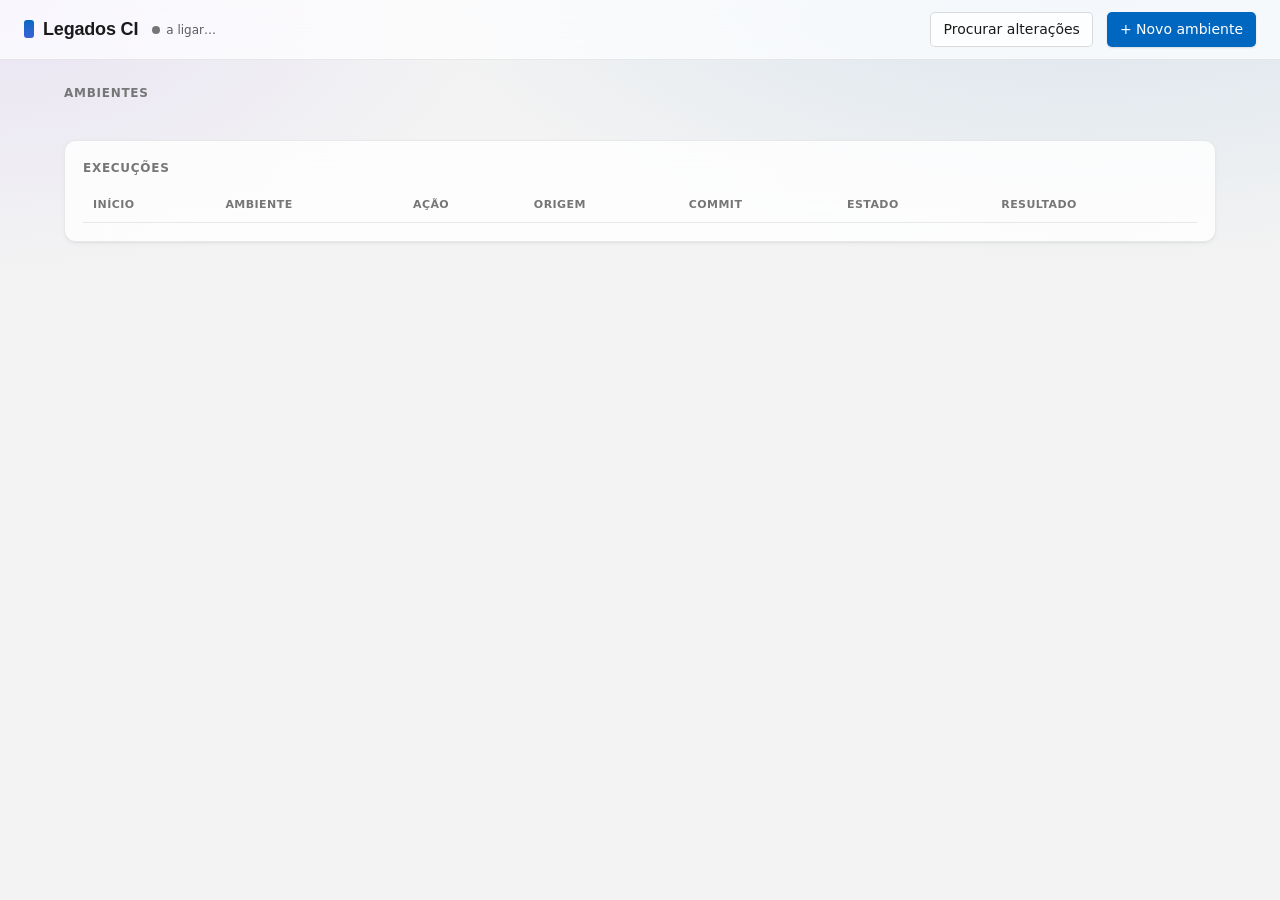
==== commit db9b0b1c: "Merge feature/iis-deploy: migracion a IIS completo # Conflicts: #	engine/common.ps1 #	src/LegadosCI/" ====
--- a/src/LegadosCI/wwwroot/index.html
+++ b/src/LegadosCI/wwwroot/index.html
@@ -122,6 +122,7 @@
   /* The native <select> popup is painted by the OS and does not inherit translucent tokens,
      so give both the control and its options solid, theme-aware colors (otherwise light-on-light). */
   select {
+    color-scheme: light dark;
     background-color: Field; color: FieldText;
     appearance: none;
     background-image: linear-gradient(45deg, transparent 50%, currentColor 50%), linear-gradient(135deg, currentColor 50%, transparent 50%);
@@ -175,6 +176,8 @@
   .picker-foot label { display: inline-flex; align-items: center; gap: 6px; font-size: 12px; }
   .picker-foot select { border-radius: var(--r-sm); }
   .picker-foot input[name=name] { width: 170px; border-radius: var(--r-sm); }
+  .picker-foot .sitepath-field { display: flex; flex-direction: column; gap: 3px; font-size: 11px; align-items: flex-start; }
+  .picker-foot .sitepath-field input { width: 300px; max-width: 100%; border-radius: var(--r-sm); }
 
   #toasts { position: fixed; right: 18px; bottom: 18px; display: grid; gap: 10px; z-index: 10; }
   .toast { background: var(--mica); border: 1px solid var(--border); border-left: 4px solid var(--accent); border-radius: var(--r-md); padding: 12px 15px; box-shadow: var(--shadow-flyout); max-width: 380px; font-size: 13px; backdrop-filter: blur(30px); -webkit-backdrop-filter: blur(30px); animation: toastin .25s cubic-bezier(.1,.9,.2,1); }
@@ -230,6 +233,9 @@
       <span class="muted" id="pickedLabel">Nenhuma branch selecionada</span>
       <span class="grow"></span>
       <span data-new-only><input name="name" placeholder="nome do ambiente"></span>
+      <label class="muted sitepath-field" title="vazio = gerido automaticamente em envs\&lt;nome&gt;; o site real fica em &lt;base&gt;\releases\&lt;versao&gt;">Pasta base do ambiente (IIS)
+        <input name="sitePath" placeholder="Pasta base do ambiente (opcional) - ex.: C:\inetpub\wwwroot\deploys\develop">
+      </label>
       <label class="muted">Configuração
         <select name="configuration" aria-label="Configuração de compilação"><option>Desenvolvimento</option></select>
       </label>
@@ -434,6 +440,9 @@
     } else if (act === 'duplicate') {
       openPicker(env, 'copy');
       return;
+    } else if (act === 'duplicate') {
+      openPicker(env, 'copy');
+      return;
     } else {
       await api('POST', `/api/envs/${name}/${act}`);
     }
@@ -469,6 +478,7 @@
   const f = $('#pickerForm');
   f.q.value = '';
   f.name.value = mode === 'copy' ? `${env.name}-copia`.slice(0, 40) : '';   // "copia" vale como slug ([a-z0-9-])
+  f.sitePath.value = mode === 'copy' ? (env?.sitePath || '') : '';
   f.autoDeploy.checked = env ? env.autoDeploy : true;
   f.configuration.innerHTML = `<option>${esc(env?.configuration || 'Desenvolvimento')}</option>`;
   $('#pickerErr').textContent = '';
@@ -477,6 +487,7 @@
     : 'Novo ambiente: escolha uma branch';
   $('#pickerOk').textContent = mode === 'edit' ? 'Guardar' : 'Criar e implantar';
   $('#pickerOk').disabled = !picker.selected;
+  // Los campos de solo-creación (nome/configuração/auto-deploy/sitePath) se muestran en crear Y duplicar, no en editar.
   document.querySelectorAll('[data-new-only]').forEach(el => el.hidden = mode === 'edit');
   $('#picker').showModal();
   branches = await api('GET', '/api/branches');
@@ -545,22 +556,22 @@
   if (ev.submitter?.value !== 'ok') return;
   ev.preventDefault();
   const f = ev.target, sel = picker.selected;
+  const sitePath = f.sitePath.value.trim() || undefined;
   try {
     if (picker.mode === 'edit') {
       const env = picker.env, configuration = f.configuration.value;
-      await api('PUT', `/api/envs/${env.name}`, { branch: sel.name, source: sel.source, configuration });
+      await api('PUT', `/api/envs/${env.name}`, { branch: sel.name, source: sel.source, configuration, sitePath });
       const changed = sel.name !== env.branch || sel.source !== env.source || configuration !== env.configuration;
-      // A new branch or configuration only takes effect after a build, so redeploy right away.
+      // Uma nova branch ou configuração só surte efeito após compilar, por isso reimplanta já.
       if (changed && !env.job) await api('POST', `/api/envs/${env.name}/deploy`);
       toast(`<b>${esc(env.name)}</b>: <code>${esc(sel.name)}</code> · ${esc(configuration)}${changed ? ' · a reimplantar…' : ''}`);
     } else {
       const name = f.name.value.trim() || slug(sel.name);
       await api('POST', '/api/envs', {
         name, branch: sel.name, source: sel.source, configuration: f.configuration.value, autoDeploy: f.autoDeploy.checked,
-        copyFrom: picker.mode === 'copy' ? picker.env.name : null,
+        sitePath, copyFrom: picker.mode === 'copy' ? picker.env.name : null,
       });
       toast(`Ambiente <b>${esc(name)}</b> criado (${esc(f.configuration.value)}): a implantar <code>${esc(sel.name)}</code>…`);
-    }
     $('#picker').close();
     refresh();
   } catch (err) { $('#pickerErr').textContent = err.message; }
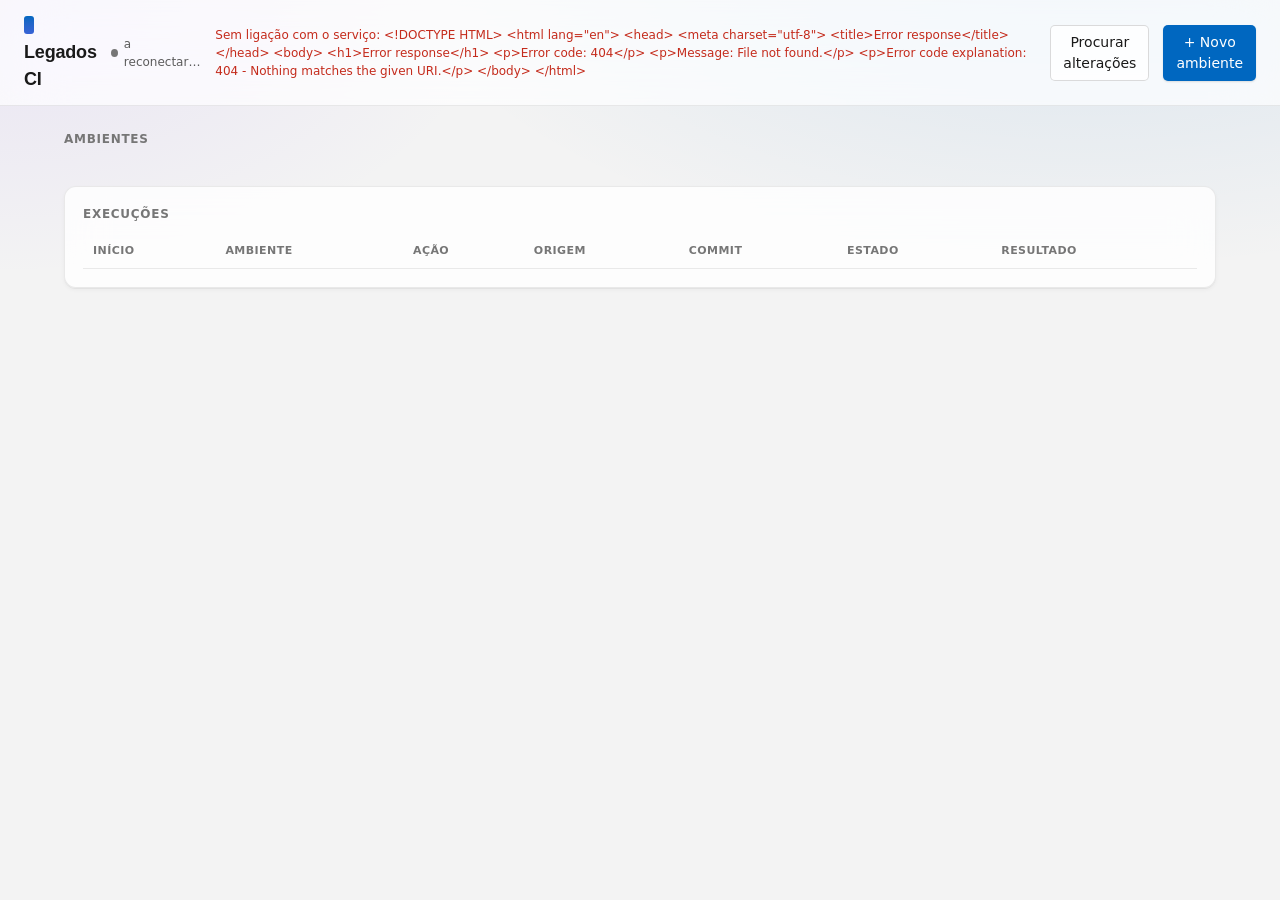
==== commit 117636b5: "Corregir cierre del bloque else en el submit del panel (SyntaxError catch)" ====
--- a/src/LegadosCI/wwwroot/index.html
+++ b/src/LegadosCI/wwwroot/index.html
@@ -572,6 +572,7 @@
         sitePath, copyFrom: picker.mode === 'copy' ? picker.env.name : null,
       });
       toast(`Ambiente <b>${esc(name)}</b> criado (${esc(f.configuration.value)}): a implantar <code>${esc(sel.name)}</code>…`);
+    }
     $('#picker').close();
     refresh();
   } catch (err) { $('#pickerErr').textContent = err.message; }
